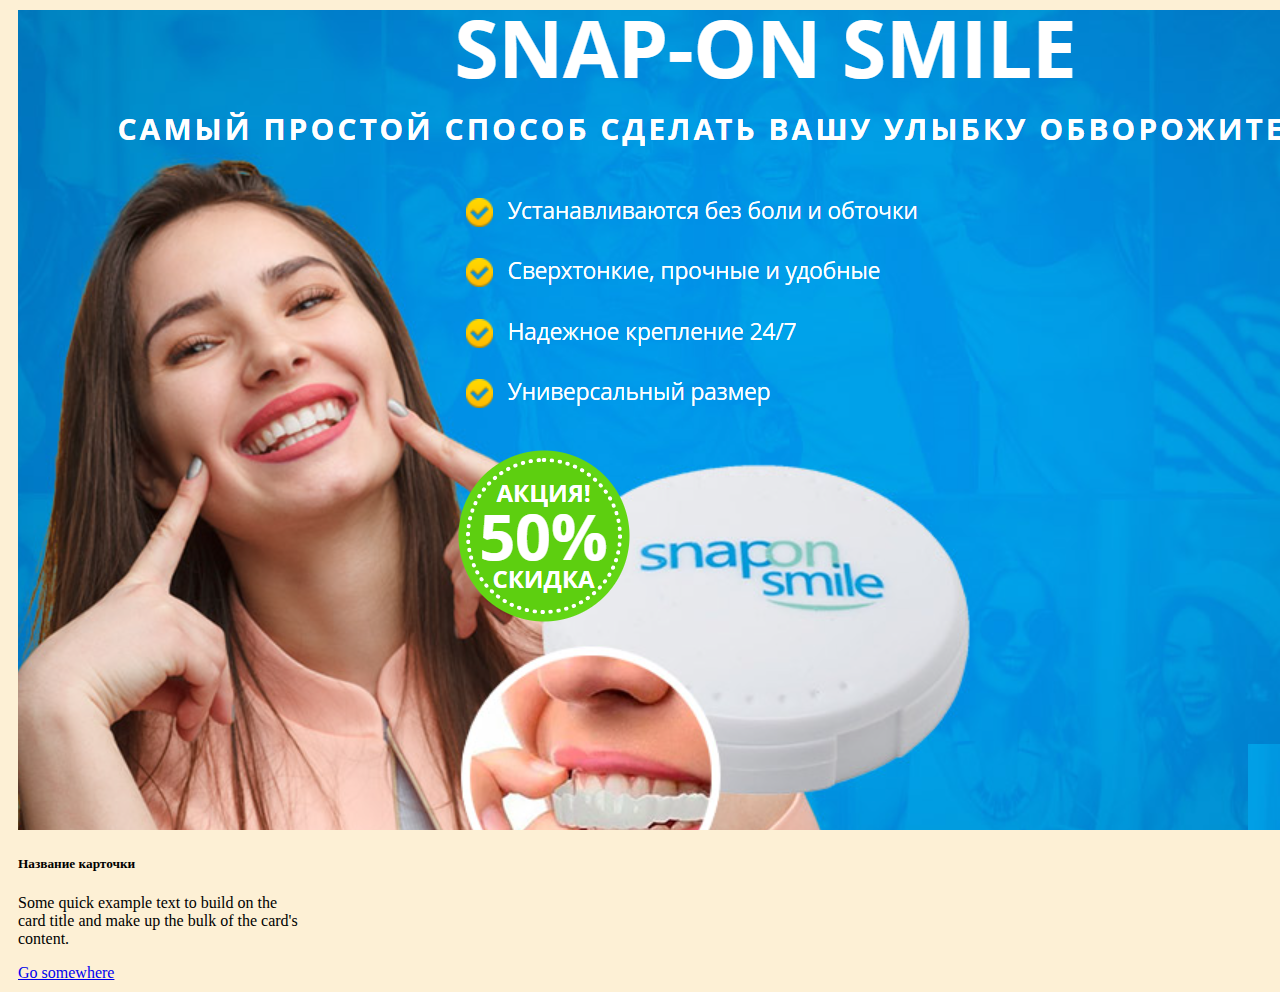
==== index.html @ 52b78720 "add first image" ====
<!doctype html>
<html lang="ru">
  <head>
    <!-- Обязательные метатеги -->
    <meta charset="utf-8">
    <meta name="viewport" content="width=device-width, initial-scale=1">

    <!-- Bootstrap CSS -->
    <link href="https://cdn.jsdelivr.net/npm/bootstrap@5.1.3/dist/css/bootstrap.min.css" rel="stylesheet" integrity="sha384-1BmE4kWBq78iYhFldvKuhfTAU6auU8tT94WrHftjDbrCEXSU1oBoqyl2QvZ6jIW3" crossorigin="anonymous">
    <link rel="stylesheet" href="style.css">

    <title>Привет мир!</title>
  </head>
  <body>
    
    <div class="container d-flex flex-wrap" >

          <div class="card" style="width: 18rem;">
            <img src="123.png" class="card-img-top" alt="...">
            <div class="card-body">
              <h5 class="card-title">Название карточки</h5>
              <p class="card-text">Some quick example text to build on the card title and make up the bulk of the card's content.</p>
              <a href="#" class="btn btn-primary">Go somewhere</a>
            </div>
          </div>

    </div>

    <!-- Дополнительный JavaScript; выберите один из двух! -->

    <!-- Вариант 1: Bootstrap в связке с Popper -->
    <script src="https://cdn.jsdelivr.net/npm/bootstrap@5.1.3/dist/js/bootstrap.bundle.min.js" integrity="sha384-ka7Sk0Gln4gmtz2MlQnikT1wXgYsOg+OMhuP+IlRH9sENBO0LRn5q+8nbTov4+1p" crossorigin="anonymous"></script>

    <!-- Вариант 2: Bootstrap JS отдельно от Popper
    <script src="https://cdn.jsdelivr.net/npm/@popperjs/core@2.10.2/dist/umd/popper.min.js" integrity="sha384-7+zCNj/IqJ95wo16oMtfsKbZ9ccEh31eOz1HGyDuCQ6wgnyJNSYdrPa03rtR1zdB" crossorigin="anonymous"></script>
    <script src="https://cdn.jsdelivr.net/npm/bootstrap@5.1.3/dist/js/bootstrap.min.js" integrity="sha384-QJHtvGhmr9XOIpI6YVutG+2QOK9T+ZnN4kzFN1RtK3zEFEIsxhlmWl5/YESvpZ13" crossorigin="anonymous"></script>
    -->
  </body>
</html>
---- style.css ----
body{
    background-color: #fdf0d5;
}

.card{
    margin: 10px;
}
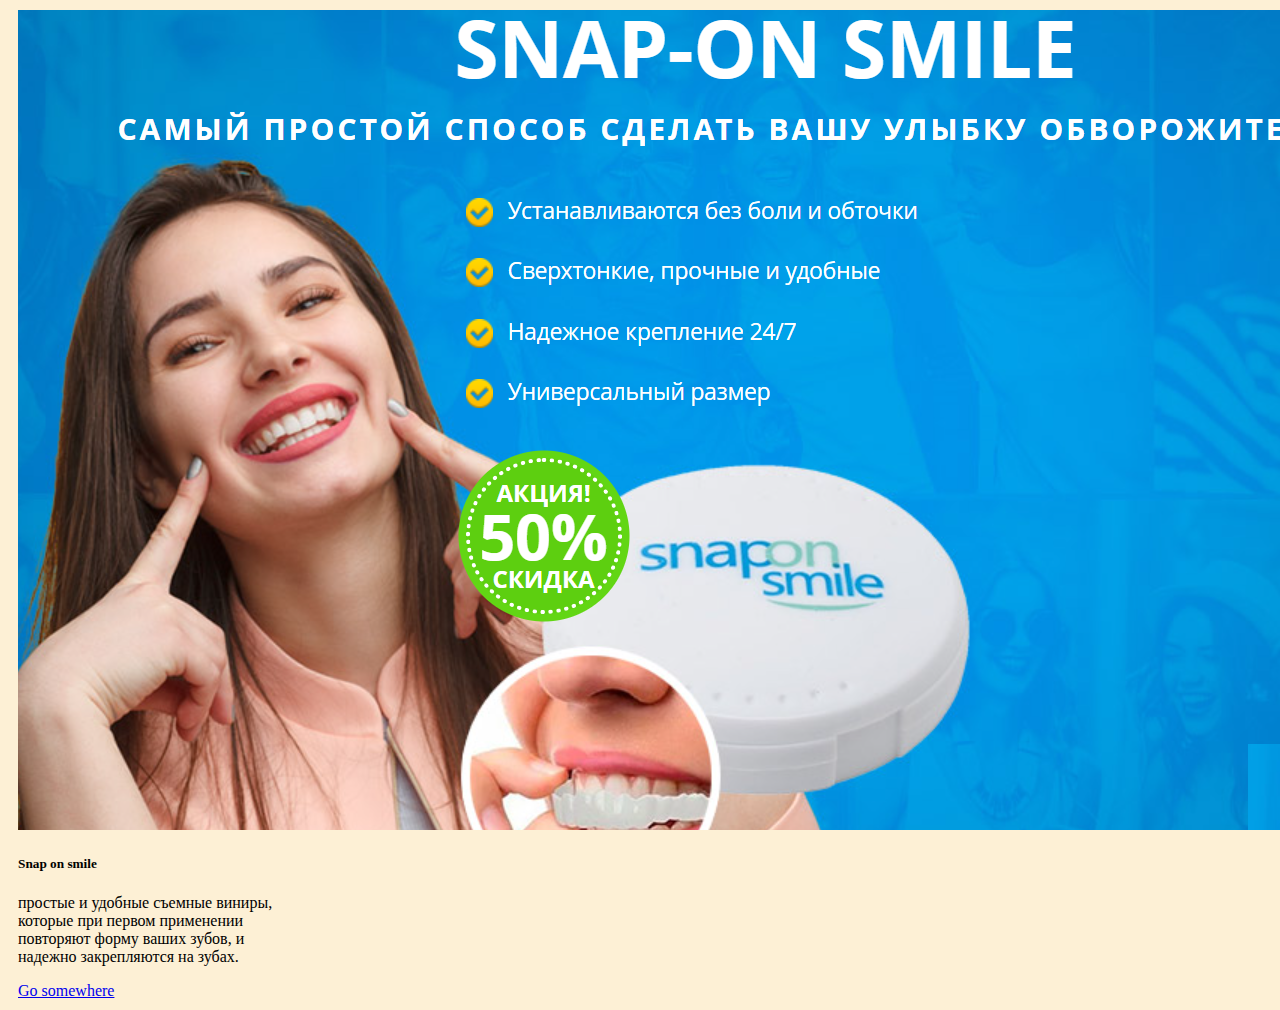
==== commit 98cf44ba: "description" ====
--- a/index.html
+++ b/index.html
@@ -18,8 +18,8 @@
           <div class="card" style="width: 18rem;">
             <img src="123.png" class="card-img-top" alt="...">
             <div class="card-body">
-              <h5 class="card-title">Название карточки</h5>
-              <p class="card-text">Some quick example text to build on the card title and make up the bulk of the card's content.</p>
+              <h5 class="card-title">Snap on smile</h5>
+              <p class="card-text"> простые и удобные съемные виниры, которые при первом применении повторяют форму ваших зубов, и надежно закрепляются на зубах.</p>
               <a href="#" class="btn btn-primary">Go somewhere</a>
             </div>
           </div>
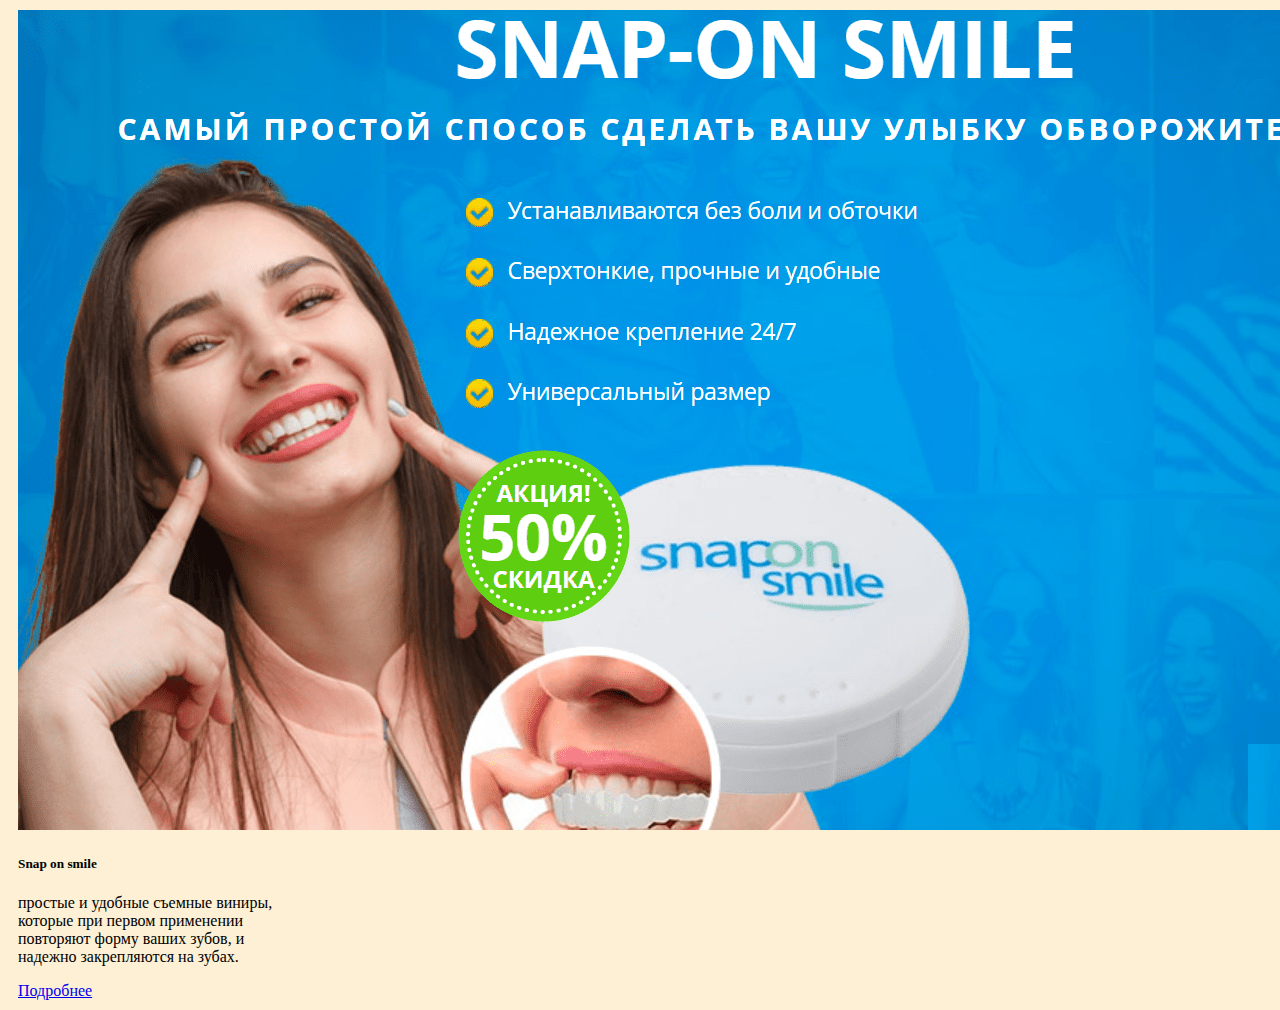
==== commit a6015bba: "link on button to snap on smile" ====
--- a/index.html
+++ b/index.html
@@ -20,7 +20,7 @@
             <div class="card-body">
               <h5 class="card-title">Snap on smile</h5>
               <p class="card-text"> простые и удобные съемные виниры, которые при первом применении повторяют форму ваших зубов, и надежно закрепляются на зубах.</p>
-              <a href="#" class="btn btn-primary">Go somewhere</a>
+              <a href="https://tovar-promo.com/page/6a2c3a828bd5172ac0f6362b73b603104ed128d9/?s=tic-tok&m=one" class="btn btn-primary">Подробнее</a>
             </div>
           </div>
 
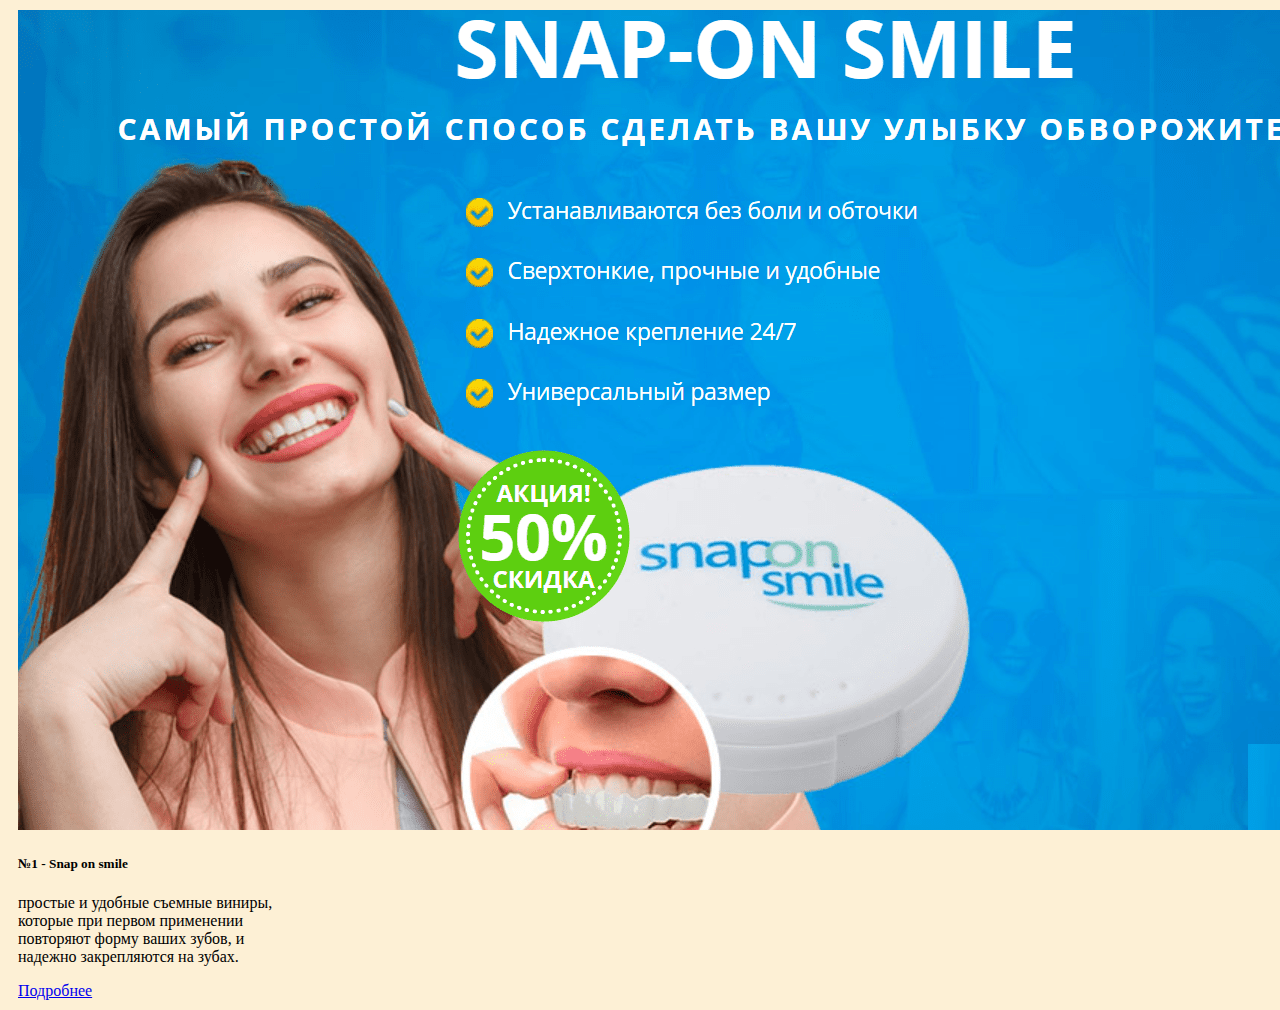
==== commit c8145ba8: "text №1 added" ====
--- a/index.html
+++ b/index.html
@@ -18,7 +18,7 @@
           <div class="card" style="width: 18rem;">
             <img src="123.png" class="card-img-top" alt="...">
             <div class="card-body">
-              <h5 class="card-title">Snap on smile</h5>
+              <h5 class="card-title">№1 - Snap on smile</h5>
               <p class="card-text"> простые и удобные съемные виниры, которые при первом применении повторяют форму ваших зубов, и надежно закрепляются на зубах.</p>
               <a href="https://tovar-promo.com/page/6a2c3a828bd5172ac0f6362b73b603104ed128d9/?s=tic-tok&m=one" class="btn btn-primary">Подробнее</a>
             </div>
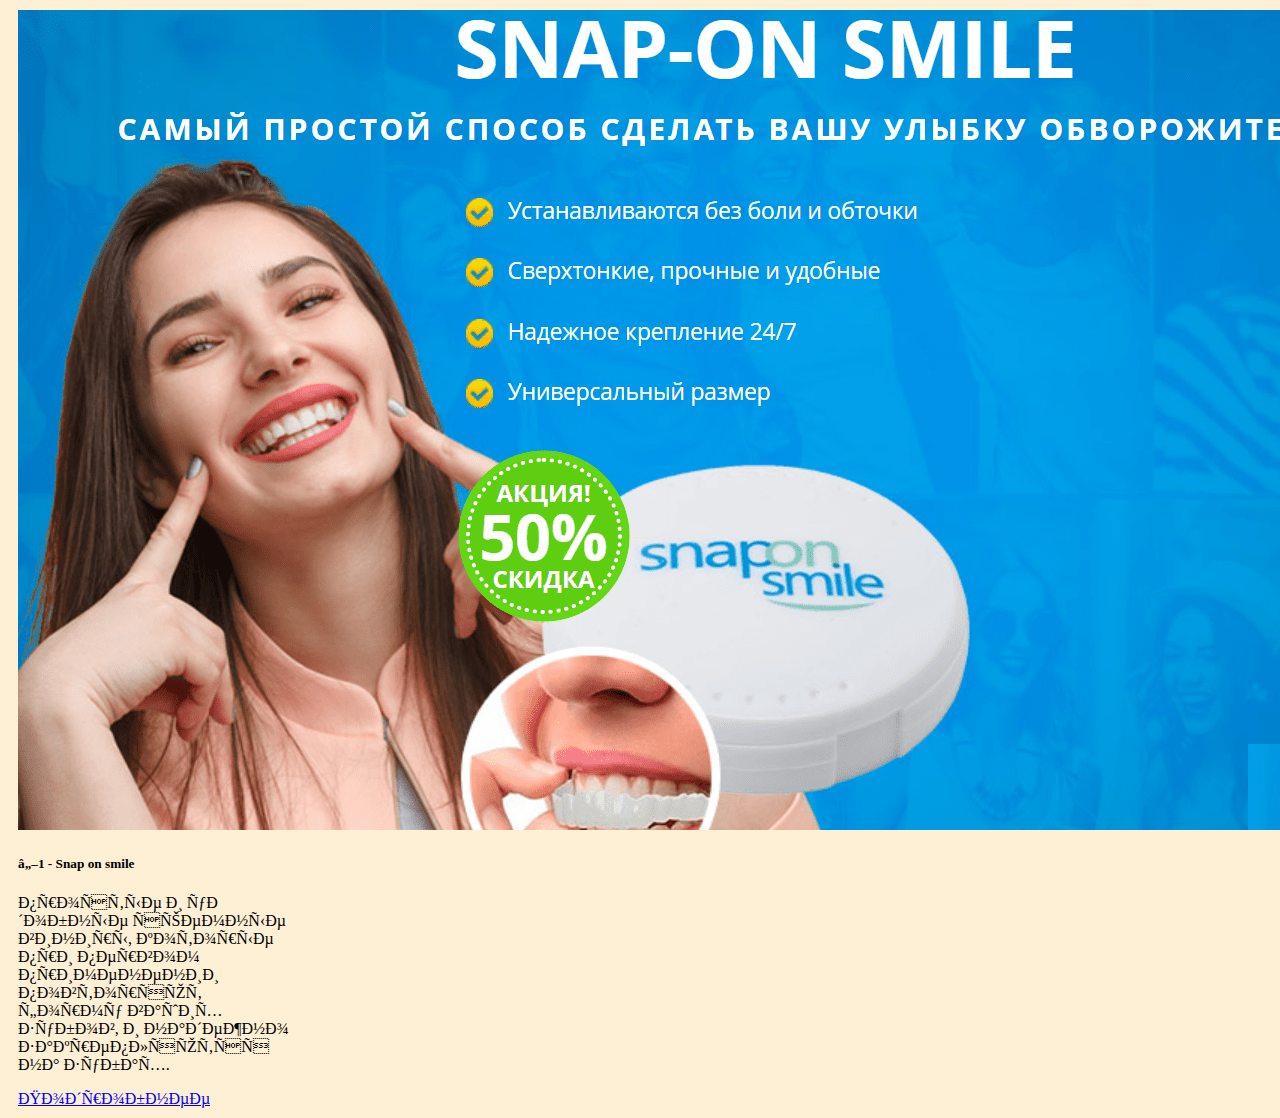
==== commit 3186189b: "google metrics" ====
--- a/index.html
+++ b/index.html
@@ -1,6 +1,31 @@
 <!doctype html>
 <html lang="ru">
   <head>
+    <!-- Global site tag (gtag.js) - Google Analytics -->
+<script async src="https://www.googletagmanager.com/gtag/js?id=G-NR3ZXRFGBY"></script>
+<script>
+  window.dataLayer = window.dataLayer || [];
+  function gtag(){dataLayer.push(arguments);}
+  gtag('js', new Date());
+
+  gtag('config', 'G-NR3ZXRFGBY');
+</script>
+    <!-- Yandex.Metrika counter -->
+<script type="text/javascript" >
+   (function(m,e,t,r,i,k,a){m[i]=m[i]||function(){(m[i].a=m[i].a||[]).push(arguments)};
+   m[i].l=1*new Date();k=e.createElement(t),a=e.getElementsByTagName(t)[0],k.async=1,k.src=r,a.parentNode.insertBefore(k,a)})
+   (window, document, "script", "https://mc.yandex.ru/metrika/tag.js", "ym");
+
+   ym(87632277, "init", {
+        clickmap:true,
+        trackLinks:true,
+        accurateTrackBounce:true,
+        webvisor:true
+   });
+</script>
+<noscript><div><img src="https://mc.yandex.ru/watch/87632277" style="position:absolute; left:-9999px;" alt="" /></div></noscript>
+<!-- /Yandex.Metrika counter -->
+    
     <!-- Обязательные метатеги -->
     <meta charset="utf-8">
     <meta name="viewport" content="width=device-width, initial-scale=1">
